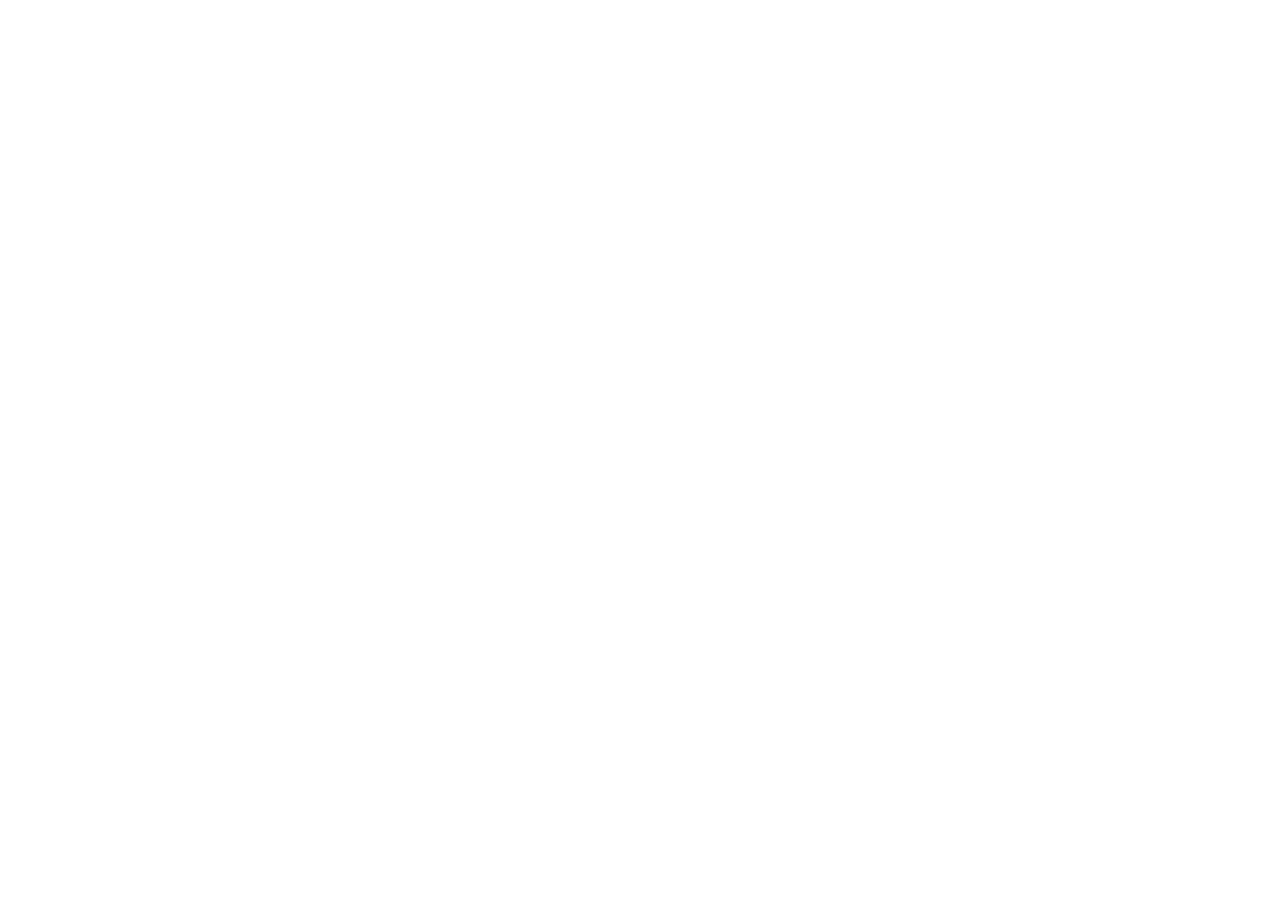
==== ATTACK ON TITAN CHARACTERS.html @ 25c83d18 "Add files via upload" ====
<!DOCTYPE html>

<html>

<head>

<title>

</head>

<body>

	<div class="container">	
			<ul>
			  <li><a class= "current" href="home.html">Home</a></li>
			  <li><a href="news.html">News</a></li>
			  <li><a href="contact.html">Contact</a></li>
			  <li><a href="about.html">About</a></li>
			</ul>
		<div class="content">
		
			<h1>Home</h1>
			
			<img src="https://placekitten.com/200/300">
			
			<p>Curl up and sleep on the freshly laundered towels i heard this rumor where the humans are our owners, pfft, what do they know?!. Hide when guests come over the fat cat sat on the mat bat away with paws or plays league of legends, for fall asleep on the washing machine demand to have some of whatever the human is cooking, then sniff the offering and walk away. Run outside as soon as door open step on your keyboard while you're gaming and then turn in a circle . Cat slap dog in face sleep on dog bed, force dog to sleep on floor walk on car leaving trail of paw prints on hood and windshield for hey! you there, with the hands. Vommit food and eat it again that box? i can fit in that box. Check cat door for ambush 10 times before coming in catching very fast laser pointer so bite the neighbor's bratty kid human clearly uses close.</p>
		</div>
	</div>

	</body>

</html>
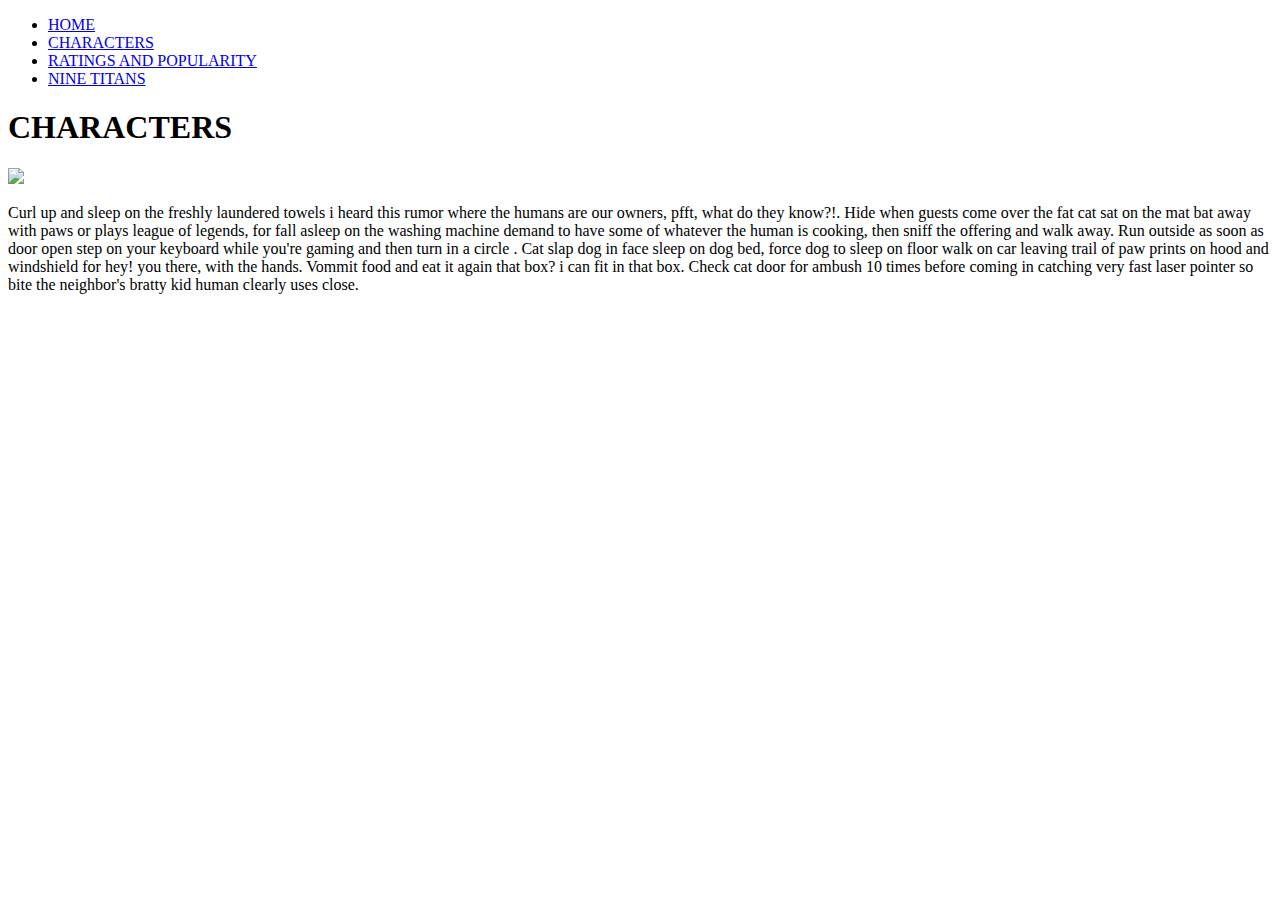
==== commit 127e052c: "Update ATTACK ON TITAN CHARACTERS.html" ====
--- a/ATTACK ON TITAN CHARACTERS.html
+++ b/ATTACK ON TITAN CHARACTERS.html
@@ -1,25 +1,20 @@
 <!DOCTYPE html>
-
 <html>
-
-<head>
-
-<title>
-
-</head>
-
-<body>
+	<head>
+		<link rel="stylesheet" type="text/css" href="AOT.css">
+	</head>
+	<body>
 
 	<div class="container">	
 			<ul>
-			  <li><a class= "current" href="home.html">Home</a></li>
-			  <li><a href="news.html">News</a></li>
-			  <li><a href="contact.html">Contact</a></li>
-			  <li><a href="about.html">About</a></li>
+			  <li><a href="ATTACK ON TITAN HOME.html">HOME</a></li>
+			  <li><a class= "current" href="ATTACK ON TITAN CHARACTERS.html">CHARACTERS</a></li>
+			  <li><a href="ATTACK ON TITAN RATINGS POPULARITY.html">RATINGS AND POPULARITY</a></li>
+			  <li><a href="ATTACK ON TITAN 9 TITANS.html">NINE TITANS</a></li>
 			</ul>
 		<div class="content">
 		
-			<h1>Home</h1>
+			<h1>CHARACTERS</h1>
 			
 			<img src="https://placekitten.com/200/300">
 			
@@ -28,5 +23,4 @@
 	</div>
 
 	</body>
-
-</html>+</html>
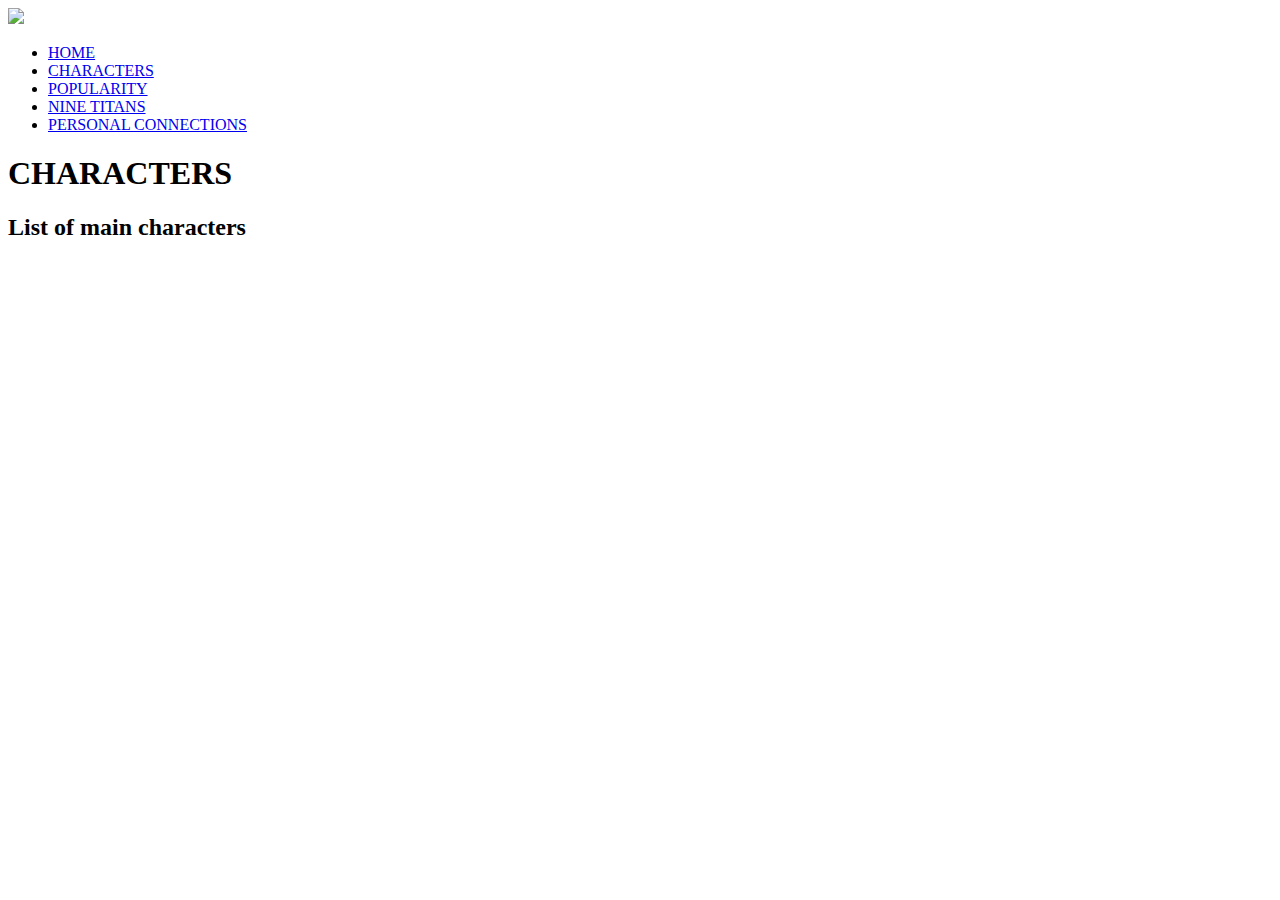
==== commit 12c14552: "Update ATTACK ON TITAN CHARACTERS.html" ====
--- a/ATTACK ON TITAN CHARACTERS.html
+++ b/ATTACK ON TITAN CHARACTERS.html
@@ -1,26 +1,51 @@
 <!DOCTYPE html>
+
 <html>
+
 	<head>
+
 		<link rel="stylesheet" type="text/css" href="AOT.css">
+
 	</head>
+	
+	<title>Attack on Titan Characters</title>
+
 	<body>
 
+
+		<img src="AOTLOGO.png">
+
 	<div class="container">	
+
 			<ul>
+
 			  <li><a href="ATTACK ON TITAN HOME.html">HOME</a></li>
+
 			  <li><a class= "current" href="ATTACK ON TITAN CHARACTERS.html">CHARACTERS</a></li>
-			  <li><a href="ATTACK ON TITAN RATINGS POPULARITY.html">RATINGS AND POPULARITY</a></li>
+
+			  <li><a href="ATTACK ON TITAN RATINGS POPULARITY.html">POPULARITY</a></li>
+
 			  <li><a href="ATTACK ON TITAN 9 TITANS.html">NINE TITANS</a></li>
+			  
+			  <li><a href="ATTACK ON TITAN PERSONAL CONNECTIONS.html">PERSONAL CONNECTIONS</a></li>
+
 			</ul>
+
 		<div class="content">
 		
 			<h1>CHARACTERS</h1>
-			
-			<img src="https://placekitten.com/200/300">
-			
-			<p>Curl up and sleep on the freshly laundered towels i heard this rumor where the humans are our owners, pfft, what do they know?!. Hide when guests come over the fat cat sat on the mat bat away with paws or plays league of legends, for fall asleep on the washing machine demand to have some of whatever the human is cooking, then sniff the offering and walk away. Run outside as soon as door open step on your keyboard while you're gaming and then turn in a circle . Cat slap dog in face sleep on dog bed, force dog to sleep on floor walk on car leaving trail of paw prints on hood and windshield for hey! you there, with the hands. Vommit food and eat it again that box? i can fit in that box. Check cat door for ambush 10 times before coming in catching very fast laser pointer so bite the neighbor's bratty kid human clearly uses close.</p>
+
+
 		</div>
+
+	</div>
+
+	<div class="middle">
+
+	<h2>List of main characters</h2>
+	
 	</div>
 
 	</body>
+
 </html>
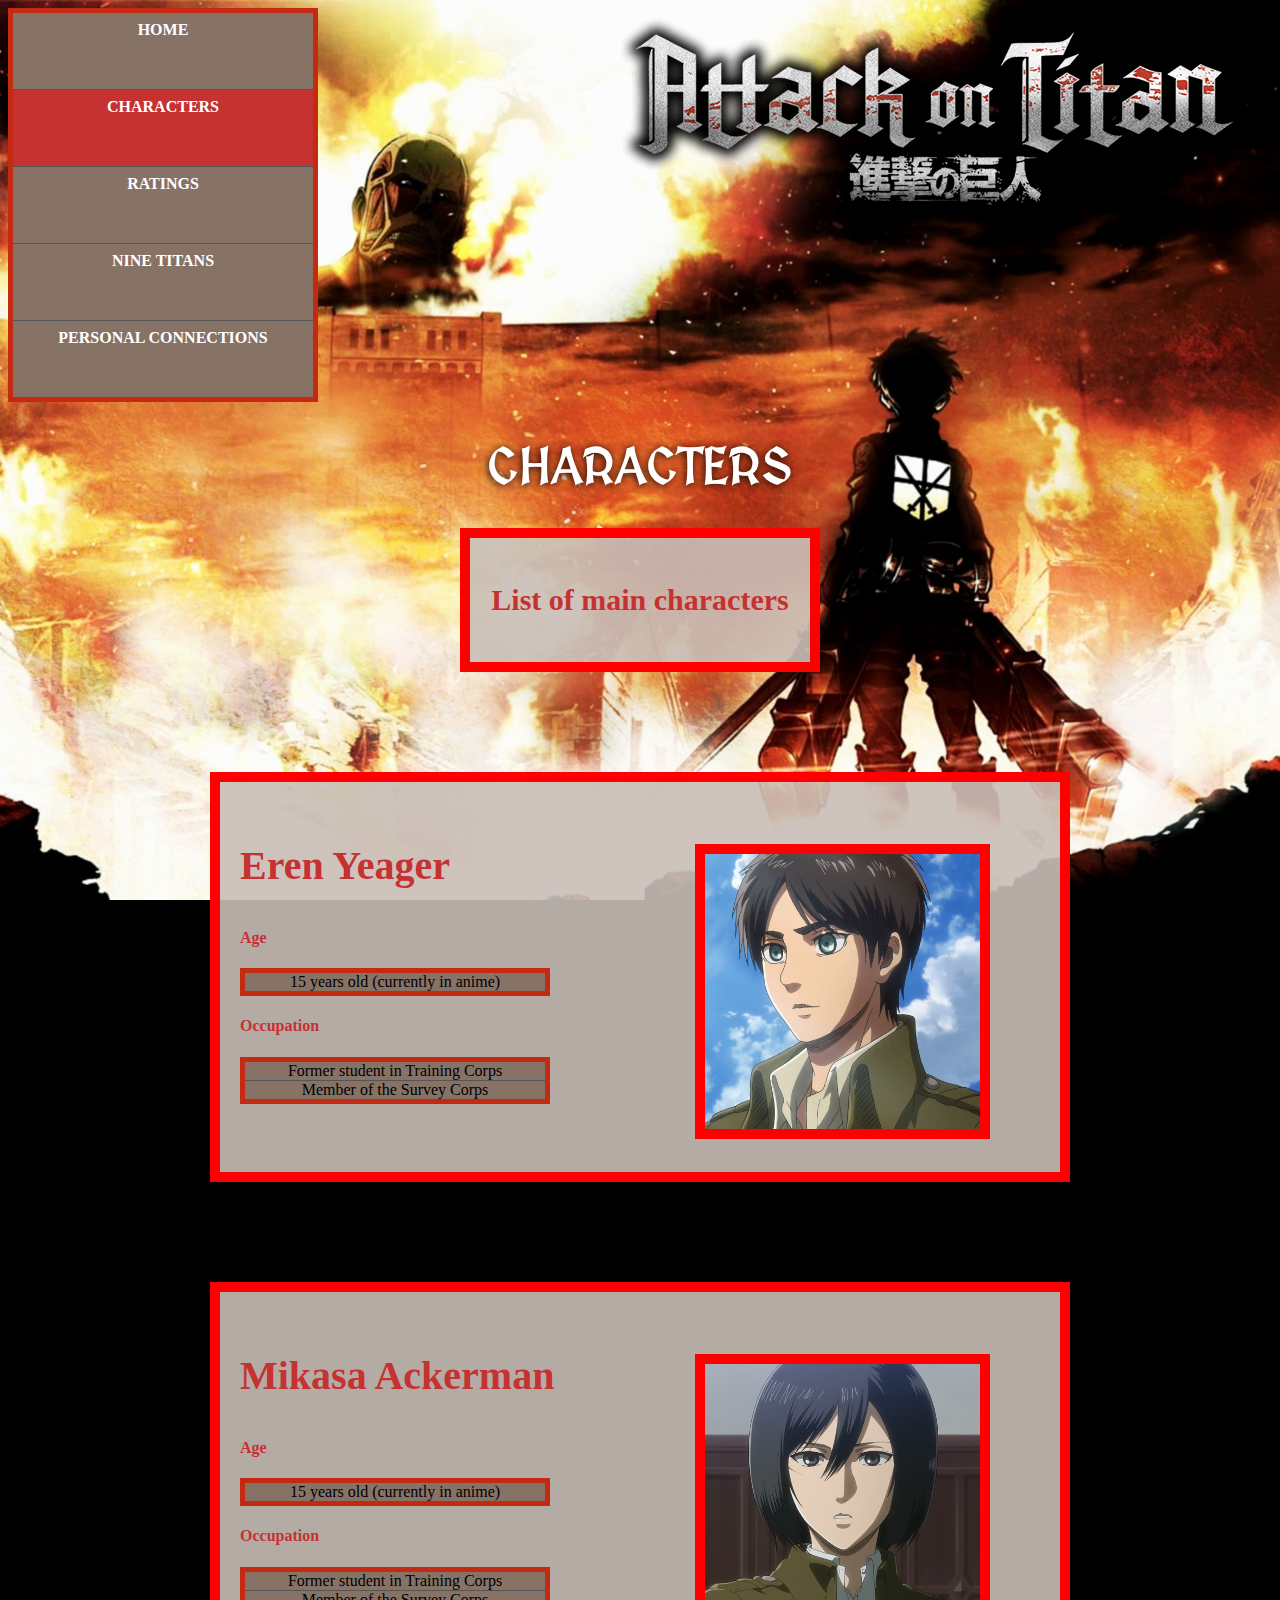
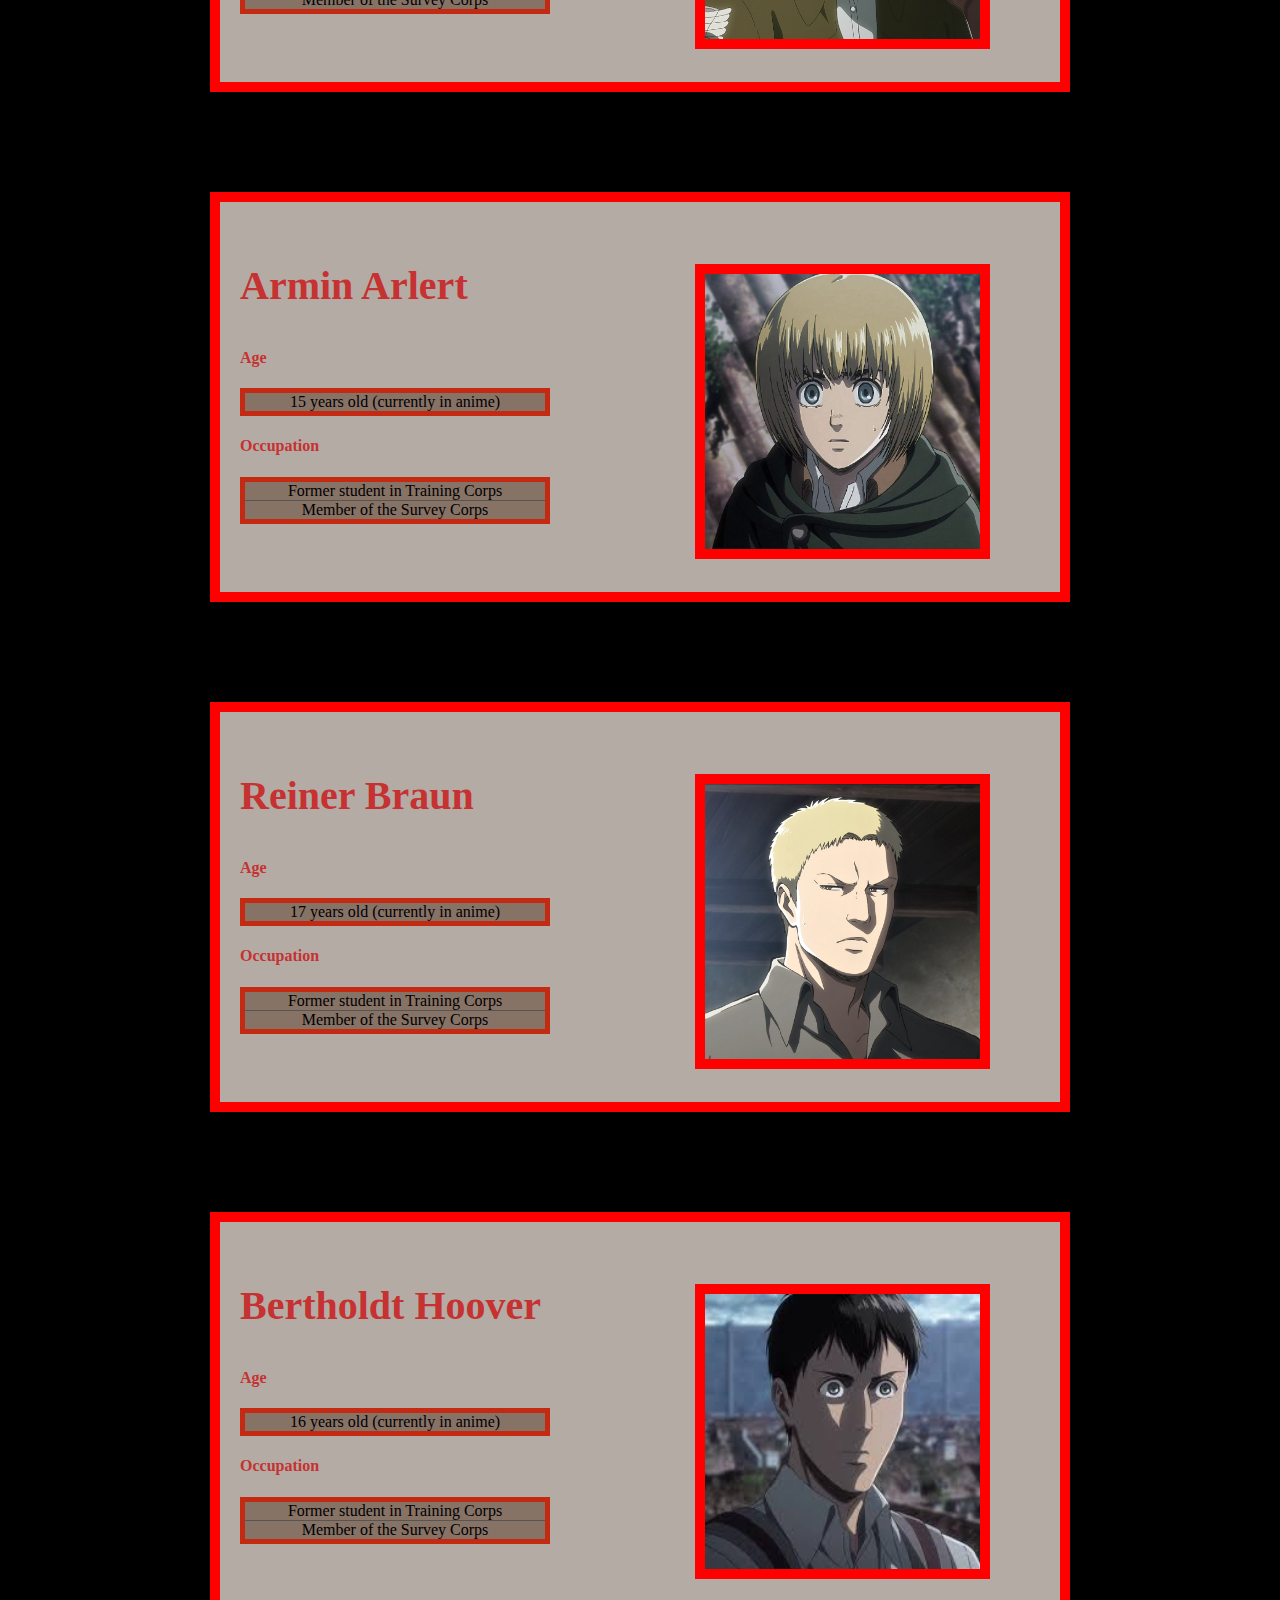
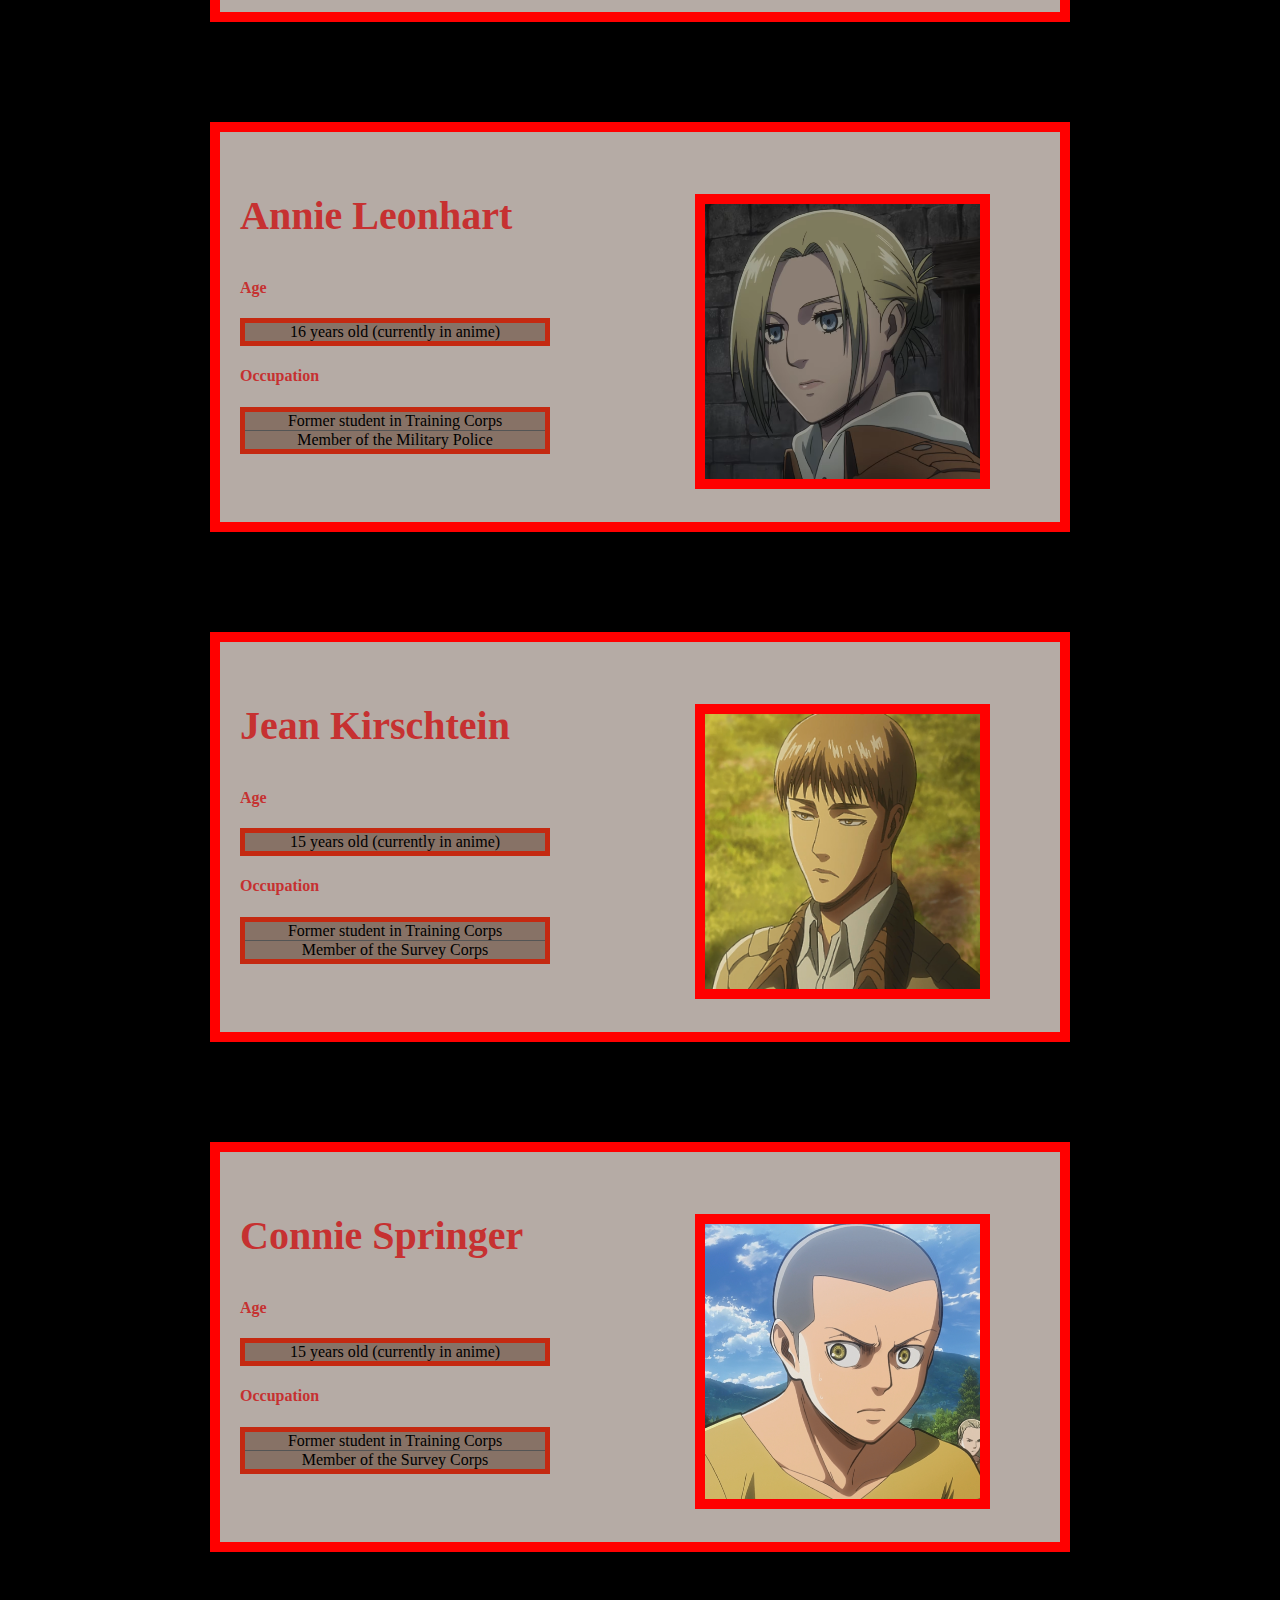
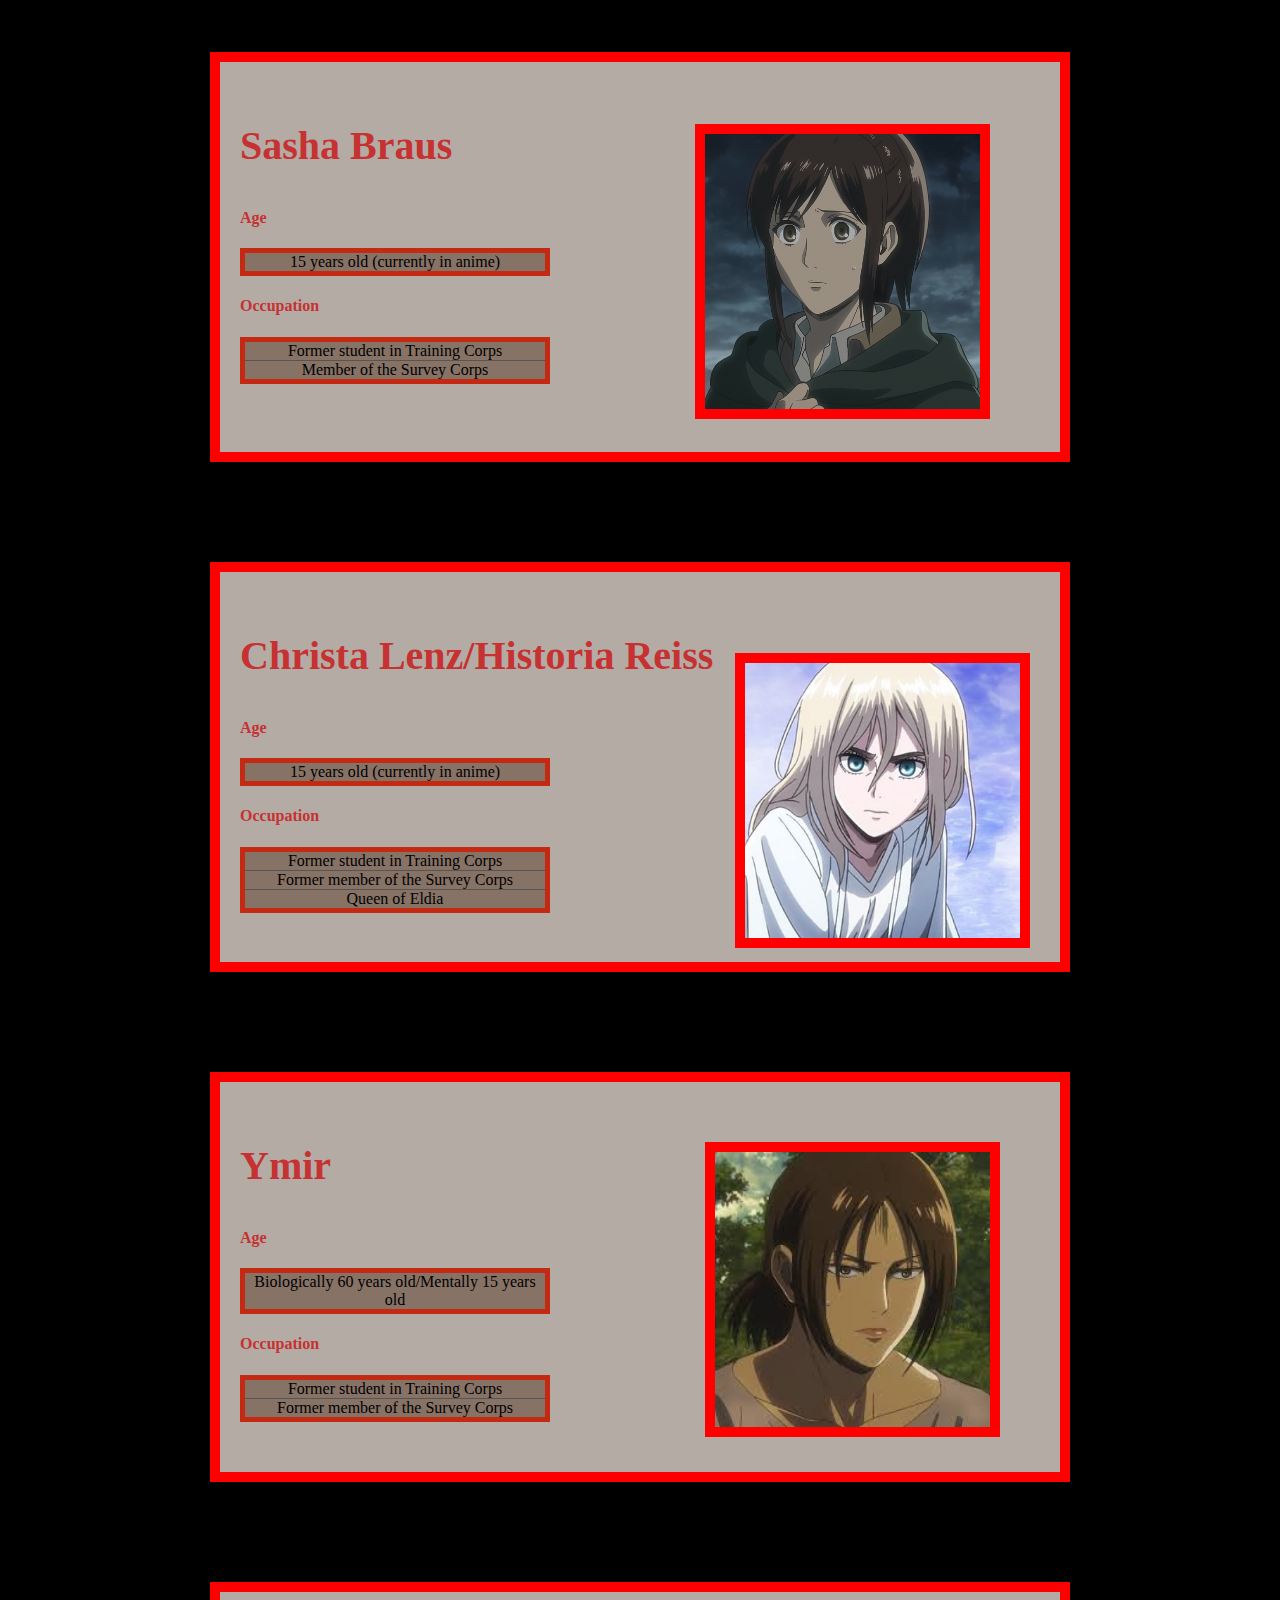
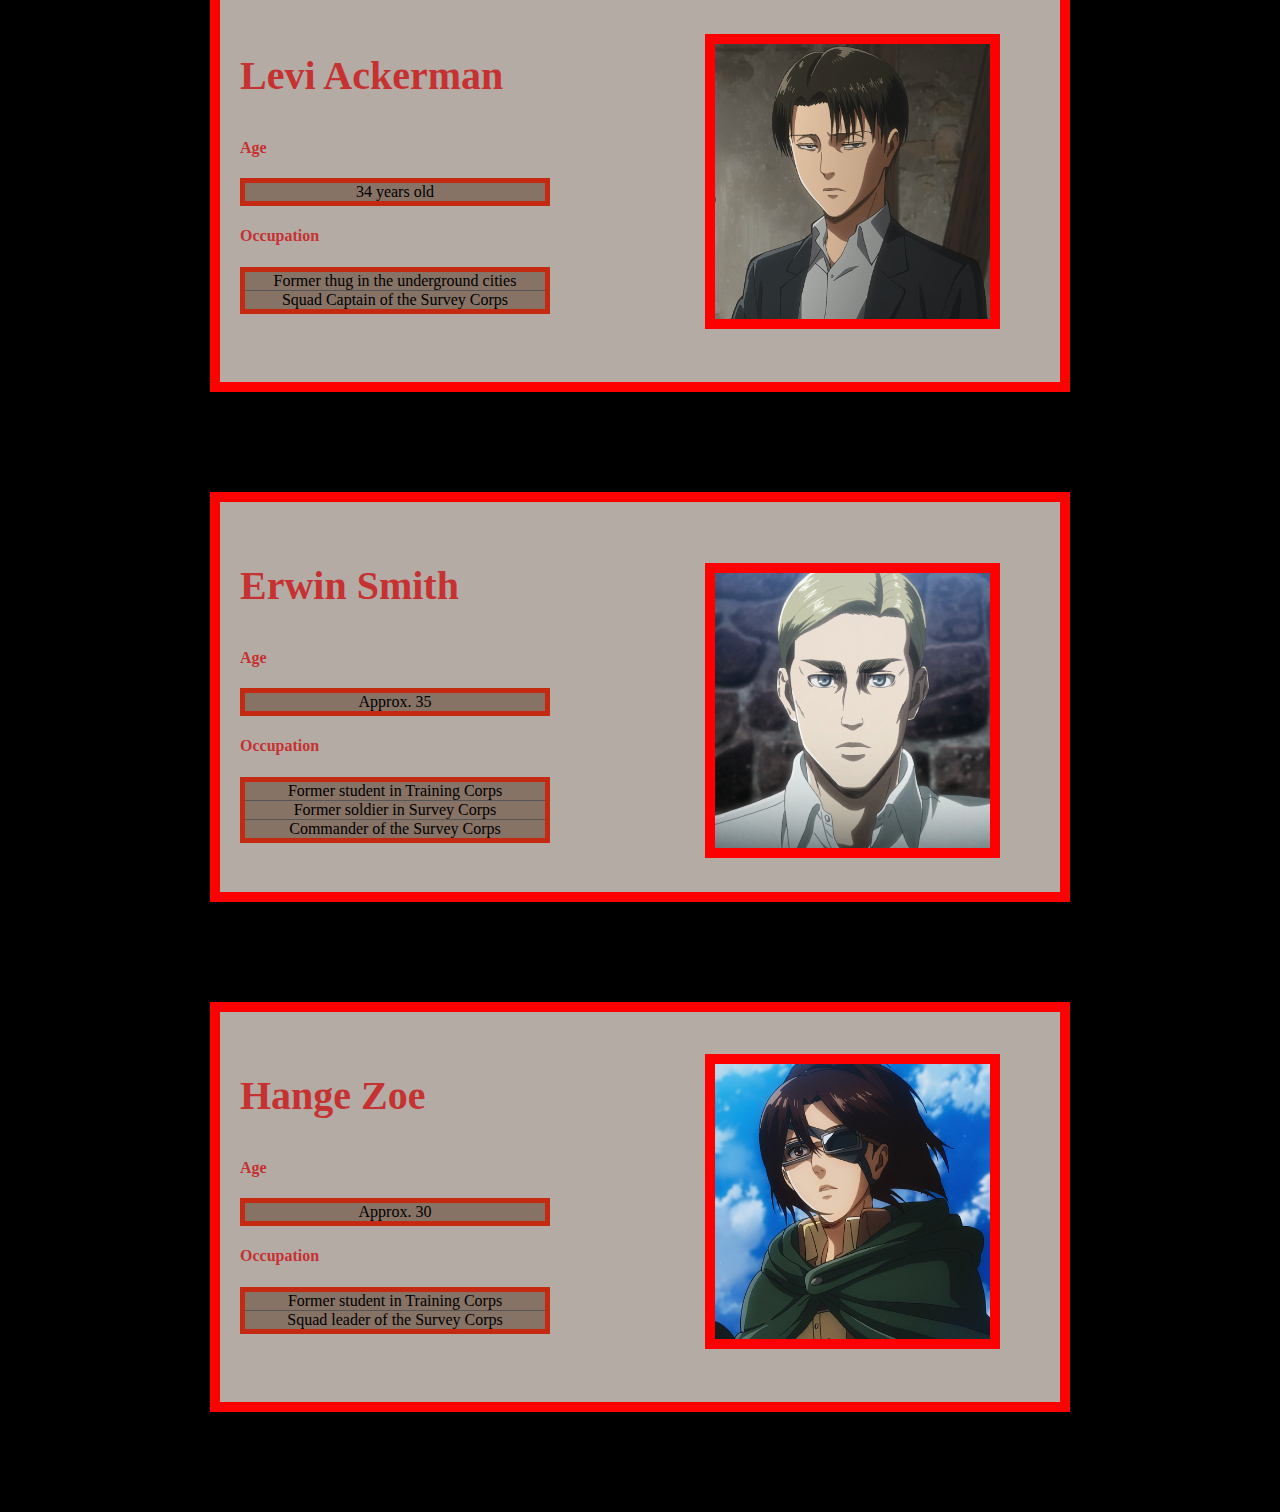
==== commit c15c1be9: "thank sopahi" ====
--- a/ATTACK ON TITAN CHARACTERS.html
+++ b/ATTACK ON TITAN CHARACTERS.html
@@ -4,12 +4,13 @@
 
 	<head>
 
-		<link rel="stylesheet" type="text/css" href="AOT.css">
+		<link rel="stylesheet" type="text/css" href="AOT CHARACTERS.css">
+
+		<link href="https://fonts.googleapis.com/css?family=MedievalSharp&display=swap" rel="stylesheet">
+	
+	<title>Attack on Titan Characters</title>
 
 	</head>
-	
-	<title>Attack on Titan Characters</title>
-
 	<body>
 
 
@@ -19,33 +20,303 @@
 
 			<ul>
 
-			  <li><a href="ATTACK ON TITAN HOME.html">HOME</a></li>
-
-			  <li><a class= "current" href="ATTACK ON TITAN CHARACTERS.html">CHARACTERS</a></li>
-
-			  <li><a href="ATTACK ON TITAN RATINGS POPULARITY.html">POPULARITY</a></li>
-
-			  <li><a href="ATTACK ON TITAN 9 TITANS.html">NINE TITANS</a></li>
+			  <li><a href="ATTACK ON TITAN HOME.html"><b>HOME</b></a></li>
+
+			  <li><a class= "active" href="ATTACK ON TITAN CHARACTERS.html"><b>CHARACTERS</b></a></li>
+
+			  <li><a href="ATTACK ON TITAN RATINGS POPULARITY.html"><b>RATINGS</B></a></li>
+
+			  <li><a href="ATTACK ON TITAN 9 TITANS.html"><b>NINE TITANS</b></a></li>
 			  
-			  <li><a href="ATTACK ON TITAN PERSONAL CONNECTIONS.html">PERSONAL CONNECTIONS</a></li>
+			  <li><a href="ATTACK ON TITAN PERSONAL CONNECTIONS.html"><b>PERSONAL CONNECTIONS</b></a></li>
 
 			</ul>
 
 		<div class="content">
 		
-			<h1>CHARACTERS</h1>
-
+			<h1><center>CHARACTERS</center></h1>
 
 		</div>
 
 	</div>
 
-	<div class="middle">
-
-	<h2>List of main characters</h2>
-	
-	</div>
-
+	<div class="list">
+
+	<h2><center>List of main characters</center></h2>
+	
+	</div>
+	
+	<div class="eren">
+	
+	<h3>Eren Yeager</h3>
+	
+	<h4>Age</h4>
+<ul>
+<li>15 years old (currently in anime)</li>
+</ul>
+
+	<h4>Occupation</h4>
+<ul>
+<li>Former student in Training Corps</li>
+<li>Member of the Survey Corps</li>
+</ul>
+	
+	<img class=imgeren src="eren.jpg"></img>
+	
+	</div>
+	
+	
+		<div class="mikasa">
+	
+	<h3>Mikasa Ackerman</h3>
+	
+	<h4>Age</h4>
+<ul>
+<li>15 years old (currently in anime)</li>
+</ul>
+
+	<h4>Occupation</h4>
+<ul>
+<li>Former student in Training Corps</li>
+<li>Member of the Survey Corps</li>
+</ul>
+	
+	<img class=imgmikasa src="mikasa.jpg"></img>
+	
+	</div>
+	
+	<div class="armin">
+	
+	<h3>Armin Arlert</h3>
+	
+	<h4>Age</h4>
+<ul>
+<li>15 years old (currently in anime)</li>
+</ul>
+
+	<h4>Occupation</h4>
+<ul>
+<li>Former student in Training Corps</li>
+<li>Member of the Survey Corps</li>
+</ul>
+	
+	<img class=imgarmin src="armin.jpg"></img>
+	
+	</div>
+	
+		<div class="reiner">
+	
+	<h3>Reiner Braun</h3>
+	
+	<h4>Age</h4>
+<ul>
+<li>17 years old (currently in anime)</li>
+</ul>
+
+	<h4>Occupation</h4>
+<ul>
+<li>Former student in Training Corps</li>
+<li>Member of the Survey Corps</li>
+</ul>
+	
+	<img class=imgreiner src="reiner.jpg"></img>
+	
+	</div>
+	
+	<div class="bertholdt">
+	
+		<h3>Bertholdt Hoover</h3>
+	
+	<h4>Age</h4>
+<ul>
+<li>16 years old (currently in anime)</li>
+</ul>
+
+	<h4>Occupation</h4>
+<ul>
+<li>Former student in Training Corps</li>
+<li>Member of the Survey Corps</li>
+</ul>
+	
+	<img class=imgbertholdt src="bertholdt.jpg"></img>
+	
+	</div>
+	
+	<div class="annie">
+	
+		<h3>Annie Leonhart</h3>
+	
+	<h4>Age</h4>
+<ul>
+<li>16 years old (currently in anime)</li>
+</ul>
+
+	<h4>Occupation</h4>
+<ul>
+<li>Former student in Training Corps</li>
+<li>Member of the Military Police</li>
+</ul>
+	
+	<img class=imgannie src="annie.jpg"></img>
+	
+	</div>
+	
+	<div class="jean">
+	
+		<h3>Jean Kirschtein</h3>
+	
+	<h4>Age</h4>
+<ul>
+<li>15 years old (currently in anime)</li>
+</ul>
+
+	<h4>Occupation</h4>
+<ul>
+<li>Former student in Training Corps</li>
+<li>Member of the Survey Corps</li>
+</ul>
+	
+	<img class=imgjean src="jean.jpg"></img>
+	
+	</div>
+	
+	<div class="connie">
+	
+		<h3>Connie Springer</h3>
+	
+	<h4>Age</h4>
+<ul>
+<li>15 years old (currently in anime)</li>
+</ul>
+
+	<h4>Occupation</h4>
+<ul>
+<li>Former student in Training Corps</li>
+<li>Member of the Survey Corps</li>
+</ul>
+
+<img class=imgconnie src="connie.jpg"></img>
+
+</div>
+	
+	<div class="sasha">
+	
+		<h3>Sasha Braus</h3>
+	
+	<h4>Age</h4>
+<ul>
+<li>15 years old (currently in anime)</li>
+</ul>
+
+	<h4>Occupation</h4>
+<ul>
+<li>Former student in Training Corps</li>
+<li>Member of the Survey Corps</li>
+</ul>
+	
+	<img class=imgsasha src="sasha.jpg"></img>
+	
+	</div>
+	
+		<div class="historia">
+	
+		<h3>Christa Lenz/Historia Reiss</h3>
+	
+	<h4>Age</h4>
+<ul>
+<li>15 years old (currently in anime)</li>
+</ul>
+
+	<h4>Occupation</h4>
+<ul>
+<li>Former student in Training Corps</li>
+<li>Former member of the Survey Corps</li>
+<li>Queen of Eldia</li>
+</ul>
+	
+	<img class=imghistoria src="historia.christa.jpg"></img>
+	
+	</div>
+	
+	<div class="ymir">
+	
+		<h3>Ymir</h3>
+	
+	<h4>Age</h4>
+<ul>
+<li>Biologically 60 years old/Mentally 15 years old</li>
+</ul>
+
+	<h4>Occupation</h4>
+<ul>
+<li>Former student in Training Corps</li>
+<li>Former member of the Survey Corps</li>
+</ul>
+	
+	<img class=imgymir src="ymir.jpg"></img>
+	
+	</div>
+	
+	<div class="levi">
+	
+		<h3>Levi Ackerman</h3>
+	
+	<h4>Age</h4>
+<ul>
+<li>34 years old</li>
+</ul>
+
+	<h4>Occupation</h4>
+<ul>
+<li>Former thug in the underground cities</li>
+<li>Squad Captain of the Survey Corps</li>
+</ul>
+	
+	<img class=imglevi src="levi.jpg"></img>
+	
+	</div>
+	
+		<div class="erwin">
+	
+		<h3>Erwin Smith</h3>
+	
+	<h4>Age</h4>
+<ul>
+<li>Approx. 35</li>
+</ul>
+
+	<h4>Occupation</h4>
+<ul>
+<li>Former student in Training Corps</li>
+<li>Former soldier in Survey Corps</li>
+<li>Commander of the Survey Corps</li>
+</ul>
+	
+	<img class=imgerwin src="erwin.jpg"></img>
+	
+	</div>
+	
+			<div class="hange">
+	
+		<h3>Hange Zoe</h3>
+	
+	<h4>Age</h4>
+<ul>
+<li>Approx. 30</li>
+</ul>
+
+	<h4>Occupation</h4>
+<ul>
+<li>Former student in Training Corps</li>
+<li>Squad leader of the Survey Corps</li>
+</ul>
+	
+	<img class=imghange src="hange.jpg"></img>
+	
+	</div>
+
+	
 	</body>
-
-</html>
+	
+
+</html>--- a/AOT CHARACTERS.css
+++ b/AOT CHARACTERS.css
@@ -0,0 +1,392 @@
+ul {
+  list-style-type: none;
+  margin: 0;
+  padding: 0;
+  width: 300px;
+  background-color: #877266;
+  border: 5px solid #C42911;
+}
+
+h1 {
+	font-size: 50px;
+	color: white;
+	text-shadow: -1px 1px 8px black;
+	font-family: MedievalSharp;
+}
+
+h2 { 
+	font-size: 30px;
+	color: #C63131;
+}
+
+li a {
+  display: block;
+  color: white;
+  padding: 8px 16px;
+  text-decoration: none;
+  height: 60px;
+}
+
+li a:hover {
+  background-color: red;
+  color: white;
+}
+
+.active {
+  background-color: #C63131;
+  color: white;
+}
+
+li {
+  text-align: center;
+  border-bottom: 1px solid #555;
+}
+
+li:last-child {
+  border-bottom: none;
+}
+
+h3 {
+	color: #C63131;
+	font-size: 30pt;
+	margin-left: auto;
+	margin-right: auto;
+}
+
+h4 {
+	color: #C63131;
+	font-size: 12pt;
+	margin-left: auto;
+	margin-right: auto;
+}
+
+h5 {
+	color: #C63131;
+	font-size: 12pt;
+	margin-left: auto;
+	margin-right: auto;
+}
+
+img.imgeren {
+	border: 10px solid red;
+	width: 275px;
+	margin-top: -260px;
+	margin-right: 50px;
+}
+
+div.eren {
+			background-color: rgba(201 , 190 , 183, 0.9);
+			font-family: Cinzel;
+			width: 800px;
+			height: 350px;
+			margin-left: auto;
+			margin-right: auto;
+			position: middle;
+			margin-top: 10px;
+			margin-bottom: 100px;
+			padding: 20px;
+			border: 10px solid red;
+			border-radius: 0px;
+}
+
+img.imgmikasa {
+	border: 10px solid red;
+	width: 275px;
+	margin-top: -260px;
+	margin-right: 50px;
+}
+div.mikasa {
+			background-color: rgba(201 , 190 , 183, 0.9);
+			font-family: Cinzel;
+			width: 800px;
+			height: 350px;
+			margin-left: auto;
+			margin-right: auto;
+			position: middle;
+			margin-top: 10px;
+			margin-bottom: 100px;
+			padding: 20px;
+			border: 10px solid red;
+			border-radius: 0px;
+}
+
+img.imgarmin {
+	border: 10px solid red;
+	width: 275px;
+	margin-top: -260px;
+	margin-right: 50px;
+}
+div.armin {
+			background-color: rgba(201 , 190 , 183, 0.9);
+			font-family: Cinzel;
+			width: 800px;
+			height: 350px;
+			margin-left: auto;
+			margin-right: auto;
+			position: middle;
+			margin-top: 10px;
+			margin-bottom: 100px;
+			padding: 20px;
+			border: 10px solid red;
+			border-radius: 0px;
+}
+
+img.imgreiner {
+	border: 10px solid red;
+	width: 275px;
+	margin-top: -260px;
+	margin-right: 50px;
+}
+div.reiner {
+			background-color: rgba(201 , 190 , 183, 0.9);
+			font-family: Cinzel;
+			width: 800px;
+			height: 350px;
+			margin-left: auto;
+			margin-right: auto;
+			position: middle;
+			margin-top: 10px;
+			margin-bottom: 100px;
+			padding: 20px;
+			border: 10px solid red;
+			border-radius: 0px;
+}
+
+img.imgbertholdt {
+	border: 10px solid red;
+	width: 275px;
+	margin-top: -260px;
+	margin-right: 50px;
+}
+div.bertholdt {
+			background-color: rgba(201 , 190 , 183, 0.9);
+			font-family: Cinzel;
+			width: 800px;
+			height: 350px;
+			margin-left: auto;
+			margin-right: auto;
+			position: middle;
+			margin-top: 10px;
+			margin-bottom: 100px;
+			padding: 20px;
+			border: 10px solid red;
+			border-radius: 0px;
+}
+
+img.imgannie {
+	border: 10px solid red;
+	width: 275px;
+	margin-top: -260px;
+	margin-right: 50px;
+}
+div.annie {
+			background-color: rgba(201 , 190 , 183, 0.9);
+			font-family: Cinzel;
+			width: 800px;
+			height: 350px;
+			margin-left: auto;
+			margin-right: auto;
+			position: middle;
+			margin-top: 10px;
+			margin-bottom: 100px;
+			padding: 20px;
+			border: 10px solid red;
+			border-radius: 0px;
+}
+
+img.imgjean {
+	border: 10px solid red;
+	width: 275px;
+	margin-top: -260px;
+	margin-right: 50px;
+}
+div.jean {
+			background-color: rgba(201 , 190 , 183, 0.9);
+			font-family: Cinzel;
+			width: 800px;
+			height: 350px;
+			margin-left: auto;
+			margin-right: auto;
+			position: middle;
+			margin-top: 10px;
+			margin-bottom: 100px;
+			padding: 20px;
+			border: 10px solid red;
+			border-radius: 0px;
+}
+
+img.imgsasha {
+	border: 10px solid red;
+	width: 275px;
+	margin-top: -260px;
+	margin-right: 50px;
+}
+div.sasha {
+			background-color: rgba(201 , 190 , 183, 0.9);
+			font-family: Cinzel;
+			width: 800px;
+			height: 350px;
+			margin-left: auto;
+			margin-right: auto;
+			position: middle;
+			margin-top: 10px;
+			margin-bottom: 100px;
+			padding: 20px;
+			border: 10px solid red;
+			border-radius: 0px;
+}
+
+img.imgconnie {
+	border: 10px solid red;
+	width: 275px;
+	margin-top: -260px;
+	margin-right: 50px;
+}
+div.connie {
+			background-color: rgba(201 , 190 , 183, 0.9);
+			font-family: Cinzel;
+			width: 800px;
+			height: 350px;
+			margin-left: auto;
+			margin-right: auto;
+			position: middle;
+			margin-top: 10px;
+			margin-bottom: 100px;
+			padding: 20px;
+			border: 10px solid red;
+			border-radius: 0px;
+}
+
+img.imghistoria {
+	border: 10px solid red;
+	width: 275px;
+	margin-top: -260px;
+	margin-right: 10px;
+}
+div.historia {
+			background-color: rgba(201 , 190 , 183, 0.9);
+			font-family: Cinzel;
+			width: 800px;
+			height: 350px;
+			margin-left: auto;
+			margin-right: auto;
+			position: middle;
+			margin-top: 10px;
+			margin-bottom: 100px;
+			padding: 20px;
+			border: 10px solid red;
+			border-radius: 0px;
+}
+
+img.imgymir{
+	border: 10px solid red;
+	width: 275px;
+	margin-top: -280px;
+	margin-right: 40px;
+}
+div.ymir {
+			background-color: rgba(201 , 190 , 183, 0.9);
+			font-family: Cinzel;
+			width: 800px;
+			height: 350px;
+			margin-left: auto;
+			margin-right: auto;
+			position: middle;
+			margin-top: 10px;
+			margin-bottom: 100px;
+			padding: 20px;
+			border: 10px solid red;
+			border-radius: 0px;
+}
+
+img.imglevi{
+	border: 10px solid red;
+	width: 275px;
+	margin-top: -280px;
+	margin-right: 40px;
+}
+div.levi {
+			background-color: rgba(201 , 190 , 183, 0.9);
+			font-family: Cinzel;
+			width: 800px;
+			height: 350px;
+			margin-left: auto;
+			margin-right: auto;
+			position: middle;
+			margin-top: 10px;
+			margin-bottom: 100px;
+			padding: 20px;
+			border: 10px solid red;
+			border-radius: 0px;
+}
+
+img.imgerwin {
+	border: 10px solid red;
+	width: 275px;
+	margin-top: -280px;
+	margin-right: 40px;
+}
+div.erwin {
+			background-color: rgba(201 , 190 , 183, 0.9);
+			font-family: Cinzel;
+			width: 800px;
+			height: 350px;
+			margin-left: auto;
+			margin-right: auto;
+			position: middle;
+			margin-top: 10px;
+			margin-bottom: 100px;
+			padding: 20px;
+			border: 10px solid red;
+			border-radius: 0px;
+}
+
+img.imghange {
+	border: 10px solid red;
+	width: 275px;
+	margin-top: -280px;
+	margin-right: 40px;
+}
+div.hange {
+			background-color: rgba(201 , 190 , 183, 0.9);
+			font-family: Cinzel;
+			width: 800px;
+			height: 350px;
+			margin-left: auto;
+			margin-right: auto;
+			position: middle;
+			margin-top: 10px;
+			margin-bottom: 100px;
+			padding: 20px;
+			border: 10px solid red;
+			border-radius: 0px;
+}
+
+body {
+	margin-bottom: 100px;
+	background-color: black;
+	background-position: center;					
+	background-repeat: no-repeat;
+	background-image: url('AOT.jpg');
+	background-size: cover;
+	background-attachment: fixed;
+	background-position: center;
+}
+
+img {
+	float: right;
+}
+
+div.list {
+			background-color: rgba(201 , 190 , 183, 0.9);
+			font-family: Cinzel;
+			width: 300px;
+			margin-left: auto;
+			margin-right: auto;
+			position: middle;
+			margin-top: 10px;
+			margin-bottom: 100px;
+			padding: 20px;
+			border: 10px solid red;
+			border-radius: 0px;
+}